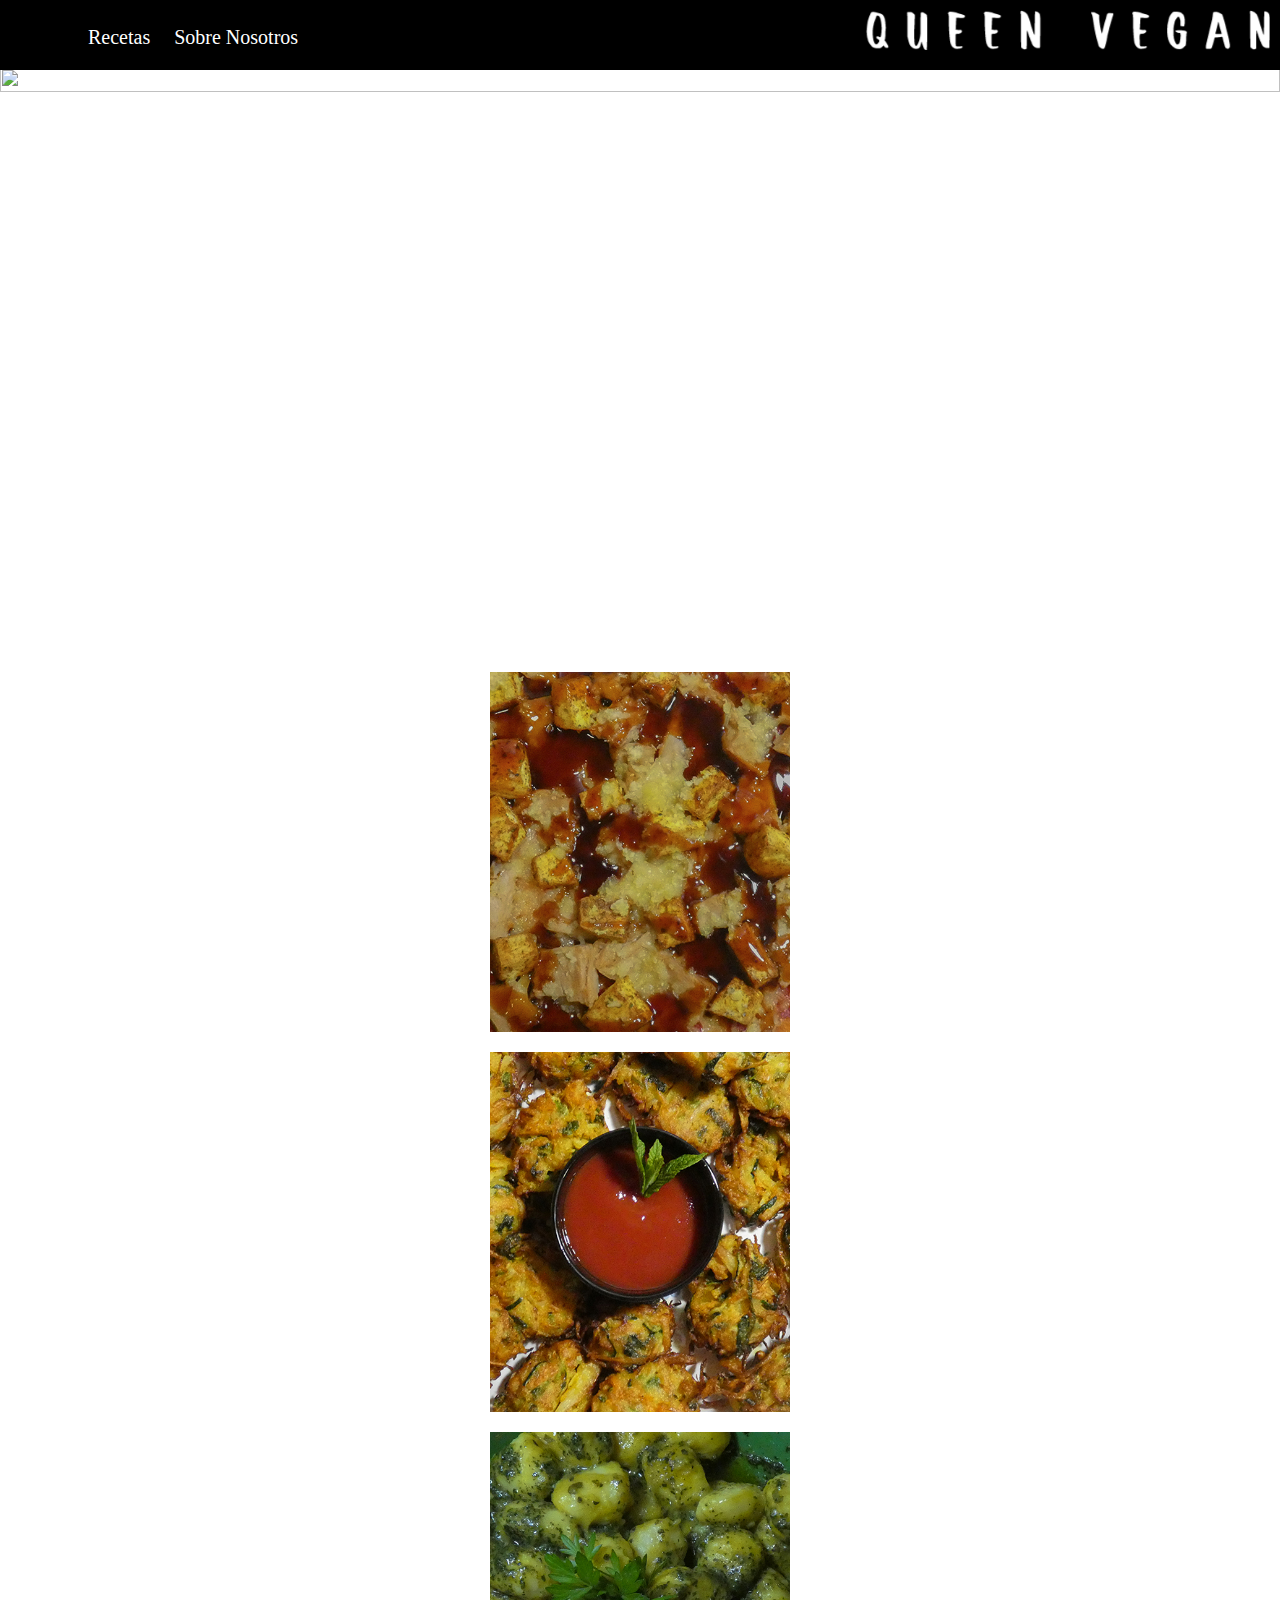
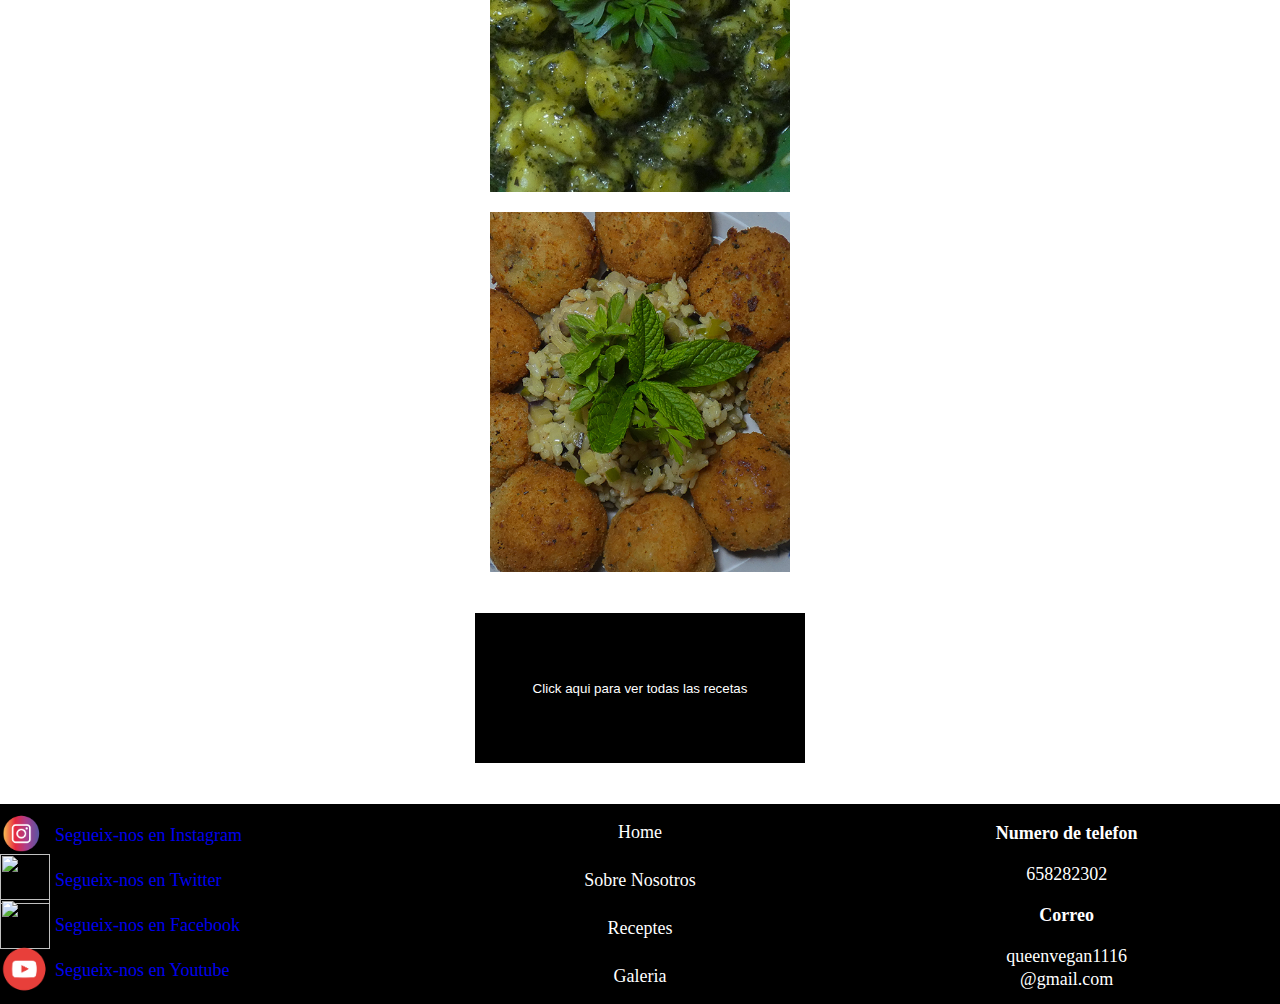
==== index.html @ 38cb56ca "Update index.html" ====
<html>
      <head>
              <meta charset="utf-8">
              <meta author="Cristian">
              <meta lang="es">
              <meta name="viewport" content="width=device-width"/>

              <link rel="stylesheet" href="estils.css">

              <link rel="preconnect" href="https://fonts.gstatic.com">
              <link href="https://fonts.googleapis.com/css2?family=Kanit&display=swap" rel="stylesheet">

              <link rel="stylesheet" media="only screen and (max-width: 423px)" href="movilprincipal.css">
              <link rel="stylesheet" media="only screen and (min-width: 424px) and (max-width: 768px)" href="tabletprincipal.css">
              <link rel="stylesheet" media="only screen and (min-width: 769px)" href="pcprincipal.css">
              <meta name="viewport" content="width=device-width, user-scalable=no, initial-scale=1.0, maximum-scale=1.0, minimum-scale=1.0">
              <title>Queen Vegan</title>
  </head>
  <body>
    <header class="header">
      <div class="contenedor logo-nav-contenedor">
        <div class="nav">
          <nav>
          <input type="checkbox" id="menu">
          <label for="menu"> ☰ </label>
          <ul>
            <a href="indexreceta.html"><li>Recetas</li></a>
            <a href="indexsn.html"><li>Sobre Nosotros</li></a>

          </ul>
        </nav>
      </div>
    </div>
      <div class="imgletras"><img src="img/letras.png">
    </div>
      </header>
      <main class="main">

        <div class="slider">
  			<ul>
  				<li>
    <img src="QueenVegan/img/F1.jpg" alt="">
   </li>
  				<li>
    <img src="QueenVegan/img/F2.jpg" alt="">
  </li>
  				<li>
    <img src="QueenVegan/img/F3.jpg" alt="">
  </li>
  				<li>
    <img src="QueenVegan/img/F4.jpg" alt="">
  </li>
  			</ul>
  		</div>


  <div class="container" id="uno">
      <div class="middle">
        <form method="get" action="indexpizza.html">
          <input type="submit" value="Pizza con heura y tofu" class="text" id="pizza">
        </form>
      </div>
  </div>

  <div class="container" id="dos">
      <div class="middle">
        <form method="get" action="indexpakoras.html">
          <input type="submit" value="Pakoras" class="text" id="pakoras">
        </form>
      </div>
  </div>

  <div class="container" id="tres">
      <div class="middle">
        <form method="get" action="indexgnochis.html">
          <input type="submit" value="Gnochis amb pesto" class="text" id="gnochis">
        </form>
      </div>
  </div>

  <div class="container" id="cuatro">
      <div class="middle">
        <form method="get" action="indexarancinis.html">
          <input type="submit" value="Arancinis d'alberginia" class="text" id="arancinis">
        </form>
      </div>
  </div>

  <div id="boton">
    <form method="get" action="indexrecetas.html">
      <input type="submit" value="Click aqui para ver todas las recetas" class="submit">
    </form>
  </div>

  <div id="espacio">
  </div>
      </main>
      <footer>
        <div class="footer">
          <div class="redessociales">
            <div id="euno">
            <div><img src="img/insta.png"></div>
            <a href="https://instagram.com/queen._.vegan?utm_medium=copy_link"><p>Segueix-nos en Instagram</p>
            </div>
            <div id="edos">
            <img src="img/twitter.png">
            <a href="https://twitter.com/queenvegan1?s=08"><p>Segueix-nos en Twitter</p></a>
            </div>
            <div id="etres">
            <img src="img/facebook.png">
            <a href="https://www.facebook.com/queenvegan.guillen/"><p>Segueix-nos en Facebook</p></a>
            </div>
            <div id="ecuatro">
            <img src="img/youtube.png">
            <a href="https://www.youtube.com/channel/UCMlB-XpJbhdMsSPBMeSST_w"><p>Segueix-nos en Youtube</p></a>
            </div>
          </div>
          <div class="acesosdirectos">
            <div class="textuno">
              <p>Home</p>
              <p>Sobre Nosotros</p>
              <p>Receptes</p>
              <p>Galeria</p>
            </div>
          </div>
          <div class="contacto">
            <div class="textodos">
            <p><b>Numero de telefon</b></p><p>658282302</p><p><b>Correo</b></p> <p>queenvegan1116<br>@gmail.com</p>
          </div>
          </div>
        </div>
      </footer>
  </body>

</html>
---- movilprincipal.css ----
body {
  background-image: url(img/Fondo.jpg);
  background-repeat: no-repeat;
  margin: 0;
  padding: 0;
}

.contenedor {
  width: 100%;
  background-color: black;
  height: 40px;
}
.header {
  background-color: black;
  position: fixed;
  left: 0;
  top: 0;
  width: 100%;
}

#pizza {
    margin-left: -35px;
}

#pakoras{
  margin-left: -7px;
}

#gnochis {
  margin-left: -25px;
}

#arancinis {
  margin-left: -30px;
}

.imgletras img{
  height: 25px;
}

.imgletras {
  height: 20px;
  width: auto;
  position: absolute;
  top: 6px;
  right: 12px;
  float: left;
}

.logo-nav-contenedor {
  justify-content: space-between;
  align-items: center;
}


.nav {
 margin-top: 9px;
 margin-left: 9px;
}

.nav ul{
  display: none;
}

.nav input:checked  ~ ul{
  display:block;
}

.nav input {
  display: none;
}

.nav label {
  box-sizing: border-box;
  display: inline-block;
  border: 1px solid white;
  border-radius: 5px;
  width: 30px;
  height: 30px;
  line-height: 30px;
  font-weight: bold;
  text-align: center;
  user-select: none;
  color: white;
}

.nav label:hover{
  background: grey;
}

.nav input:checked ~ label {
  background: lightgrey;
}

.nav ul{
  margin-top:0;
  padding: 0;
  width: 200px;

}


.nav li {
  display: block;
  background: lightgrey;
  margin: 0;
  padding: 10px;
  list-style: none;
  border-bottom: 1px solid grey;
}

.nav li:hover {
  filter: brightness(110%);
}


.main{
  padding-top: 52px;
}

.slider {
  height: auto;
	width: 100%;
	margin: 0 auto;
  padding: 0;
	overflow: hidden;
}

.slider ul {
	display: flex;
	padding: 0;
	width: 400%;

	animation: cambio 16s infinite alternate linear;
}

.slider li {
	width: 100%;
	list-style: none;
}

.slider img {
	width: 100%;
  height: auto;
}

@keyframes cambio {
	0% {margin-left: 0;}
	20% {margin-left: 0;}

	25% {margin-left: -100%;}
	45% {margin-left: -100%;}

	50% {margin-left: -200%;}
	70% {margin-left: -200%;}

	75% {margin-left: -300%;}
	100% {margin-left: -300%;}
}

#uno {
    background-image: url(img/F1Receta.jpg);
}

#dos {
    background-image: url(img/F2Receta.jpg);
}

#tres {
    background-image: url(img/F3Receta.jpg);
}

#cuatro {
    background-image: url(img/F4Receta.jpg);
}


.container {

  background-position: center;
  background-size: cover;
  width: 200px;
  height: 260px;
  margin-left: auto;
  margin-right: auto;
  margin-top: 20px;
}


.middle {
  position: relative;
  top: 120px;
  width: 120px;
  height: 30px;
  margin-left: auto;
  margin-right: auto;
  opacity: 0;
  text-align: center;

}

.container:hover{
  width: 240px;
  height: 300px;
}

.container:hover .middle {
  opacity: 1;
}

.text {
  background-color: #04AA6D;
  color: white;
  font-size: 16px;
  padding: 15px;
}

.submit {
  width: 230px;
  height: 50px;
  margin: 1px;
  text-align: center;
  background-color: black;
  color: white;
  border: none;
}

#boton{
  margin-top: 40px;
  margin-right: auto;
  margin-left: auto;
  width: 232px;
  height: 52px;
}

#espacio{
  height: 40px;
  width: 40px;
}

a{
  text-decoration: none;
  color: black;
  }

.footer {
  margin-bottom: 0px;
  width: 100%;
  height: 150px;
  margin-left: 0px;
  margin-right: 0px;
  background-color: black;
  color: white;
}

.redessociales {
  width: calc(100%/3);
  height: 100%;
  float: left;
}

.acesosdirectos {
  width: calc(100%/3);
  height: 100%;
  float: left;
}

.contacto {
  width: calc(100%/3);
  height: 100%;
  float: left;
}

.redessociales img {
  height: 35px;
}

.redessociales p{
font-size: 12px;
margin-top: -27px;
margin-left: 35px;
padding: 0px;
}

#euno {
margin: 0px;
padding: 0px;
float: left;
height: 35px;
}

#edos {
  margin: 0px;
  padding: 0px;
  float: left;
  height: 35px;
}

#etres {
  margin: 0px;
  padding: 0px;
  float: left;
  height: 35px;
}

#ecuatro {
  margin: 0px;
  padding: 0px;
  float: left;
  height: 35px;
}

.acesosdirectos {
  font-size: 12px;
  text-align: center;
  line-height: 25px;
}

.textuno {
  height: auto;
  margin-top: -5px;
}

.contacto {
  font-size: 12px;
  text-align: center;
  line-height: 15px;
}
---- tabletprincipal.css ----
body {
  background-image: url(img/Fondo.jpg);
  background-repeat: no-repeat;
  margin: 0;
  padding: 0;
}

.contenedor {
  width: 100%;
  background-color: black;
  height: 55px;
}
.header {
  background-color: black;
  position: fixed;
  left: 0;
  top: 0;
  width: 100%;
  height: 55px;
}

#pizza {
    margin-left: -60px;
}

#pakoras{
  margin-left: -7px;
}

#gnochis {
  margin-left: -50px;
}

#arancinis {
  margin-left: -60px;
}

.logo-nav-contenedor {
  justify-content: space-between;
  align-items: center;
}

.imgletras {
  height: 40px;
  position: absolute;
  right: 10px;
  top: 12px;
}

.imgletras img{
  height: 40px;
}

.nav {
 margin-top: 12px;
 margin-left: 12px;
}
.nav ul{
  display: none;
}

.nav input:checked  ~ ul{
  display:block;
}

.nav input {
  display: none;
}

.nav label {
  box-sizing: border-box;
  display: inline-block;
  border: 1px solid white;
  border-radius: 5px;
  width: 30px;
  height: 30px;
  line-height: 30px;
  font-weight: bold;
  text-align: center;
  user-select: none;
  color: white;
}

.nav label:hover{
  background: grey;
}

.nav input:checked ~ label {
  background: lightgrey;
}

.nav ul{
  margin-top:0;
  padding: 0;
  width: 200px;

}


.nav li {
  display: block;
  background: lightgrey;
  margin: 0;
  padding: 10px;
  list-style: none;
  border-bottom: 1px solid grey;
}

.nav li:hover {
  filter: brightness(110%);
}


.main{
  padding-top: 51px;
}

.slider {
  height: auto;
	width: 100%;
	margin: 0 auto;
  padding: 0;
	overflow: hidden;
}

.slider ul {
	display: flex;
	padding: 0;
	width: 400%;

	animation: cambio 16s infinite alternate linear;
}

.slider li {
	width: 100%;
	list-style: none;
}

.slider img {
	width: 100%;
  height: auto;
}

@keyframes cambio {
	0% {margin-left: 0;}
	20% {margin-left: 0;}

	25% {margin-left: -100%;}
	45% {margin-left: -100%;}

	50% {margin-left: -200%;}
	70% {margin-left: -200%;}

	75% {margin-left: -300%;}
	100% {margin-left: -300%;}
}

#uno {
    background-image: url(img/F1Receta.jpg);
}

#dos {
    background-image: url(img/F2Receta.jpg);
}

#tres {
    background-image: url(img/F3Receta.jpg);
}

#cuatro {
    background-image: url(img/F4Receta.jpg);
}


.container {
  background-position: center;
  background-size: cover;
  width: 300px;
  height: 360px;
  margin-left: auto;
  margin-right: auto;
  margin-top: 20px;
}


.middle {
  position: relative;
  top: 200px;
  width: 120px;
  height: 30px;
  margin-left: auto;
  margin-right: auto;
  opacity: 0;
  text-align: center;

}

.container:hover{
  width: 440px;
  height: 500px;
}

.container:hover .middle {
  opacity: 1;
}

.text {
  background-color: #04AA6D;
  color: white;
  font-size: 20px;
  padding: 23px;
}

.submit {
  width: 230px;
  height: 50px;
  margin: 1px;
  text-align: center;
  background-color: black;
  color: white;
  border: none;
}

#boton{
  margin-top: 40px;
  margin-right: auto;
  margin-left: auto;
  width: 232px;
  height: 52px;
}

#espacio{
  height: 40px;
  width: 40px;
}

a{
  text-decoration: none;
  color: black;
  }

  .footer {
    margin-bottom: 0px;
    width: 100%;
    height: 150px;
    margin-left: 0px;
    margin-right: 0px;
    background-color: black;
    color: white;
  }

  .redessociales {
    width: calc(100%/3);
    height: 100%;
    float: left;
  }

  .acesosdirectos {
    width: calc(100%/3);
    height: 100%;
    float: left;
  }

  .contacto {
    width: calc(100%/3);
    height: 100%;
    float: left;
  }

  .redessociales img {
    height: 30px;
  }

  .redessociales p{
  font-size: 12px;
  margin-top: -32px;
  margin-left: 28px;
  padding: 0px;
  line-height: 30px;
  }

  #euno {
  margin: 0px;
  padding: 0px;
  float: left;
  height: 35px;

  }

  #edos {
    margin: 0px;
    padding: 0px;
    float: left;
    height: 35px;
  }

  #etres {
    margin: 0px;
    padding: 0px;
    float: left;
    height: 35px;
  }

  #ecuatro {
    margin: 0px;
    padding: 0px;
    float: left;
    height: 35px;
  }

  .acesosdirectos {
    font-size: 12px;
    text-align: center;
    line-height: 20px;
  }

  .textuno {
    height: auto;
    margin-top: -5px;
  }

  .contacto {
    font-size: 12px;
    text-align: center;
    line-height: 15px;
  }
---- pcprincipal.css ----
body {
  background-image: url(img/Fondo.jpg);
  background-repeat: no-repeat;
  margin: 0;
  padding: 0;
}

.header label {
    height: 5px;
    width: 5px;
}

.contenedor {
  width: 100%;
  background-color: black;
  height: 70px;
}
.header {
  background-color: black;
  position: fixed;
  left: 0;
  top: 0;
  width: 100%;
  height: 70px;
}

.imgletras img{
  height: 40px;
}

.imgletras {
  height: 50px;
  position: fixed;
  right: 10px;
  top: 10px;
}

.header input {
  color: black;
  background-color: black;
  opacity: 0%;
  float: left;
}

.header ul {
  color: white;
 display: inline-block;
 list-style: none;
}
.header li {
  display: inline-block;
  color: white;
  padding: 10px;
  font-size: 20px;
}

a {
  text-decoration: none;

}
.header nav {
  margin-left: 0px;
  width: 1000px;
  float: left;
}

.main{
  padding-top: 52px;
}

#pizza {
    margin-left: -35px;
}

#pakoras{
  margin-left: -7px;
}

#gnochis {
  margin-left: -25px;
}

#arancinis {
  margin-left: -30px;
}


.slider {
  height: auto;
	width: 100%;
  height: 600px;
	margin: 0 auto;
  padding: 0;
	overflow: hidden;
}

.slider ul {
	display: flex;
	padding: 0;
	width: 400%;

	animation: cambio 16s infinite alternate linear;
}

.slider li {
	width: 100%;
	list-style: none;
}

.slider img {
	width: 100%;
  height: auto;
}

@keyframes cambio {
	0% {margin-left: 0;}
	20% {margin-left: 0;}

	25% {margin-left: -100%;}
	45% {margin-left: -100%;}

	50% {margin-left: -200%;}
	70% {margin-left: -200%;}

	75% {margin-left: -300%;}
	100% {margin-left: -300%;}
}

#uno {
    background-image: url(img/F1Receta.jpg);
}

#dos {
    background-image: url(img/F2Receta.jpg);
}

#tres {
    background-image: url(img/F3Receta.jpg);
}

#cuatro {
    background-image: url(img/F4Receta.jpg);
}


.container {

  background-position: center;
  background-size: cover;
  width: 300px;
  height: 360px;
  margin-left: auto;
  margin-right: auto;
  margin-top: 20px;
}


.middle {
  position: relative;
  top: 200px;
  width: 220px;
  height: 30px;
  margin-left: auto;
  margin-right: auto;
  opacity: 0;
  text-align: center;

}

.container:hover{
  width: 340px;
  height: 400px;
}

.container:hover .middle {
  opacity: 1;
}

.text {
  background-color: #04AA6D;
  color: white;
  font-size: 18px;
  padding: 22px;
}

.submit {
  width: 330px;
  height: 150px;
  margin: 1px;
  text-align: center;
  background-color: black;
  color: white;
  border-style: none;
}

#boton{
  margin-top: 40px;
  margin-right: auto;
  margin-left: auto;
  width: 332px;
  height: 152px;
}

#espacio{
  height: 40px;
  width: 40px;
}

  .footer {
    margin-bottom: 0px;
    width: 100%;
    height: 200px;
    margin-left: 0px;
    margin-right: 0px;
    background-color: black;
    color: white;
  }

  .redessociales {
    width: calc(100%/3);
    height: 100%;
    float: left;
  }

  .acesosdirectos {
    width: calc(100%/3);
    height: 100%;
    float: left;
  }

  .contacto {
    width: calc(100%/3);
    height: 100%;
    float: left;
  }

  .redessociales img {
    height: 50px;
  }

  .redessociales p{
  font-size: 18px;
  margin-top: -34px;
  margin-left: 55px;
  padding: 0px;
  }

  #euno {
  margin-top: 5px;
  margin-bottom: 5px;
  padding: 0px;
  float: left;
  height: 35px;

  }

  #edos {
    margin-top: 5px;
    margin-bottom: 5px;
    float: left;
    height: 35px;
  }

  #etres {
    margin-top: 5px;
    margin-bottom: 5px;
    float: left;
    height: 35px;
  }

  #ecuatro {
    margin-top: 5px;
    margin-bottom: 5px;
    float: left;
    height: 30px;
  }

  .acesosdirectos {
    font-size: 18px;
    text-align: center;
    line-height: 30px;
  }

  .textuno {
    height: auto;
    margin-top: -5px;
  }

  .contacto {
    font-size: 18px;
    text-align: center;
    line-height: 23px;
  }
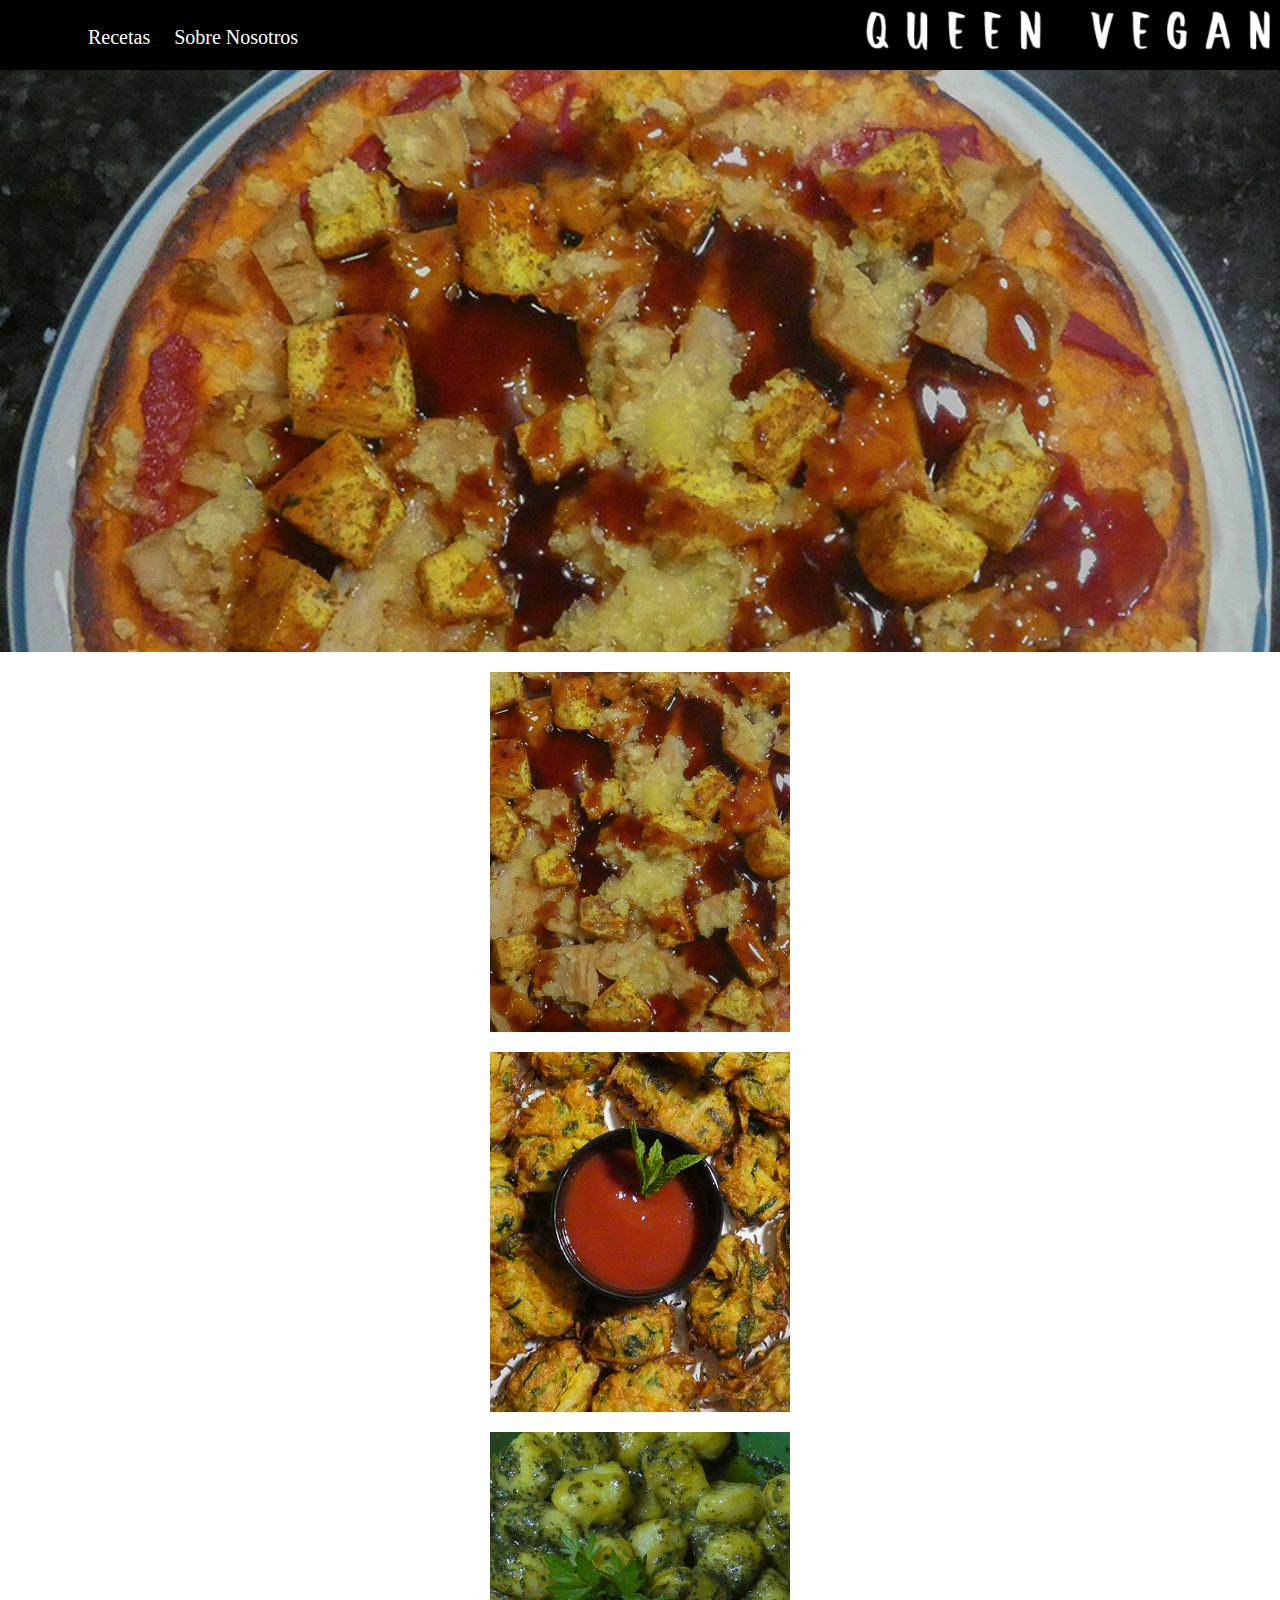
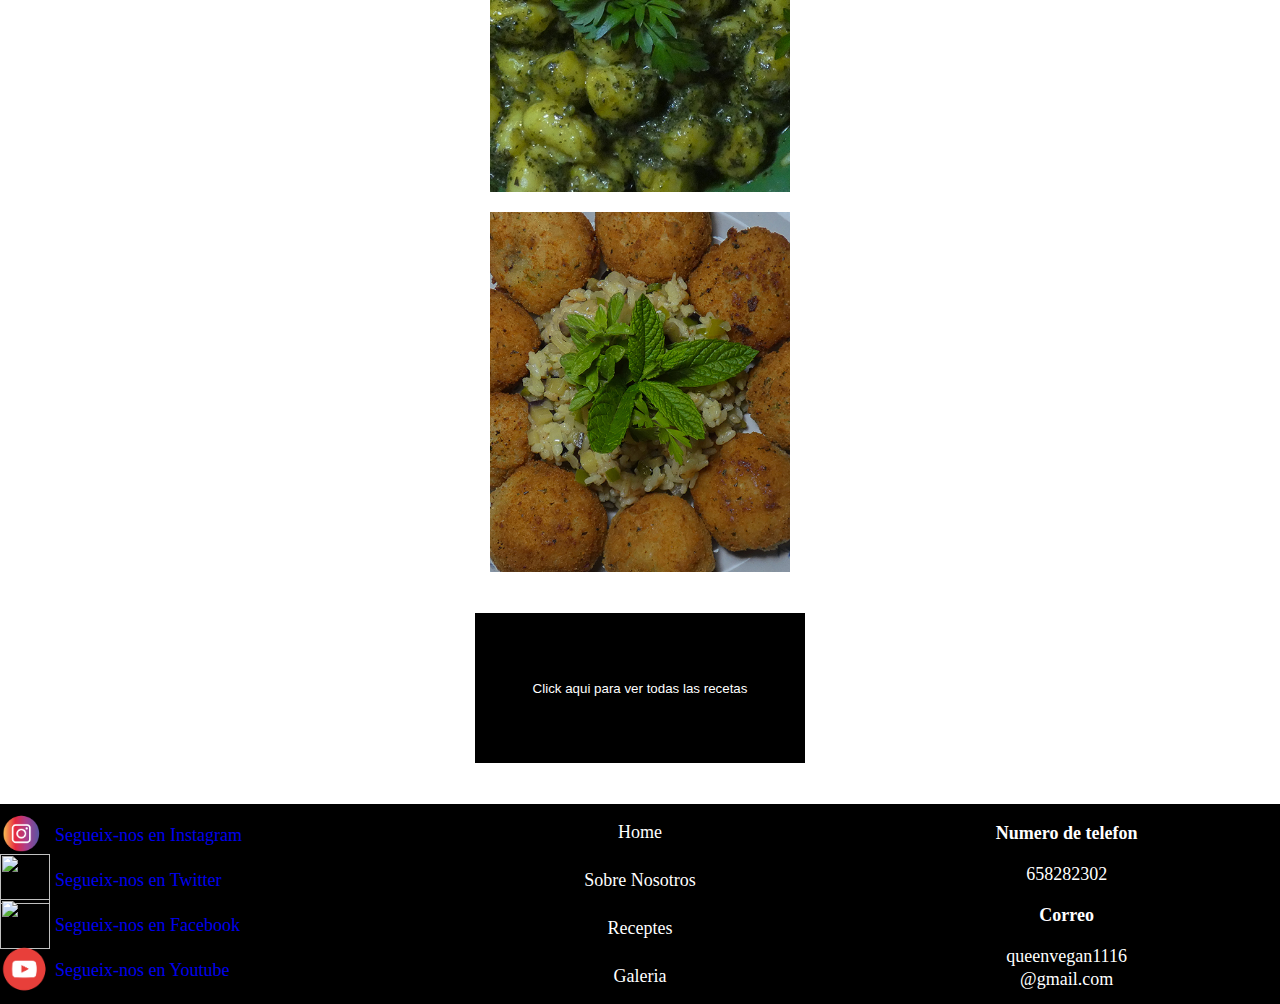
==== commit 17c48933: "Update index.html" ====
--- a/index.html
+++ b/index.html
@@ -40,16 +40,16 @@
         <div class="slider">
   			<ul>
   				<li>
-    <img src="QueenVegan/img/F1.jpg" alt="">
+    <img src="img/F1.jpg" alt="">
    </li>
   				<li>
-    <img src="QueenVegan/img/F2.jpg" alt="">
+    <img src="img/F2.jpg" alt="">
   </li>
   				<li>
-    <img src="QueenVegan/img/F3.jpg" alt="">
+    <img src="img/F3.jpg" alt="">
   </li>
   				<li>
-    <img src="QueenVegan/img/F4.jpg" alt="">
+    <img src="img/F4.jpg" alt="">
   </li>
   			</ul>
   		</div>
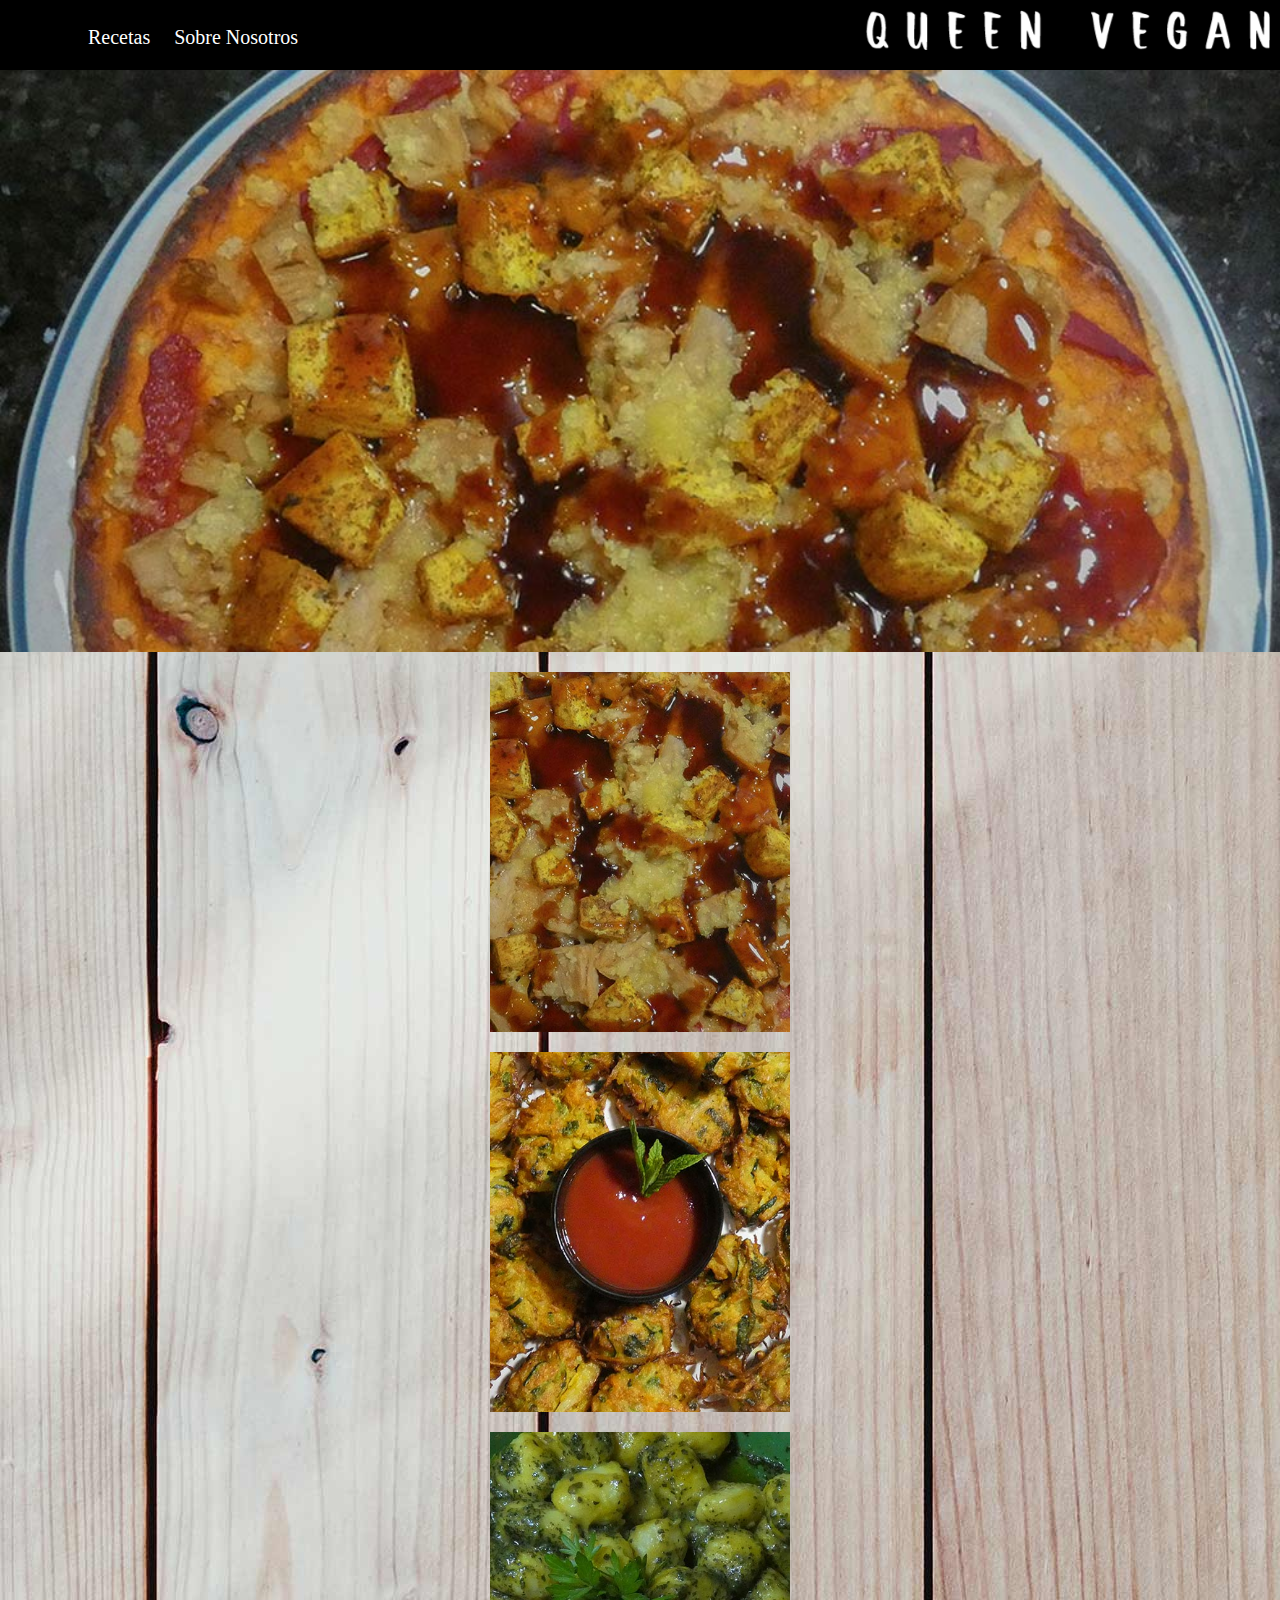
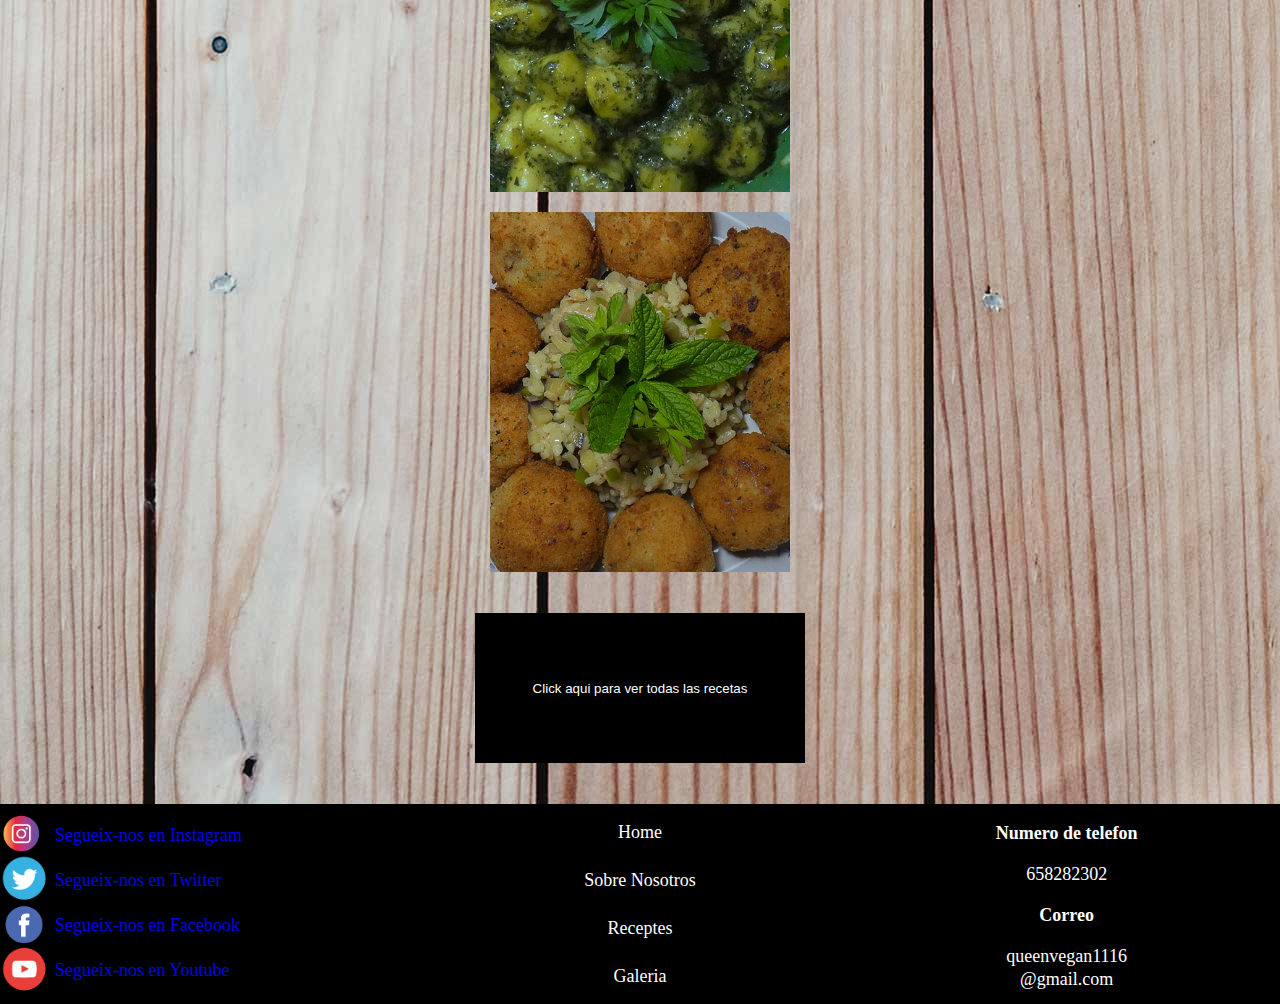
==== commit 95c3601b: "Update index.html" ====
--- a/index.html
+++ b/index.html
@@ -104,11 +104,11 @@
             <a href="https://instagram.com/queen._.vegan?utm_medium=copy_link"><p>Segueix-nos en Instagram</p>
             </div>
             <div id="edos">
-            <img src="img/twitter.png">
+            <img src="img/Twitter.png">
             <a href="https://twitter.com/queenvegan1?s=08"><p>Segueix-nos en Twitter</p></a>
             </div>
             <div id="etres">
-            <img src="img/facebook.png">
+            <img src="img/Facebook.png">
             <a href="https://www.facebook.com/queenvegan.guillen/"><p>Segueix-nos en Facebook</p></a>
             </div>
             <div id="ecuatro">
--- a/movilprincipal.css
+++ b/movilprincipal.css
@@ -1,5 +1,5 @@
 body {
-  background-image: url(img/Fondo.jpg);
+  background-image: url(img/fondo.jpg);
   background-repeat: no-repeat;
   margin: 0;
   padding: 0;
--- a/tabletprincipal.css
+++ b/tabletprincipal.css
@@ -1,5 +1,5 @@
 body {
-  background-image: url(img/Fondo.jpg);
+  background-image: url(img/fondo.jpg);
   background-repeat: no-repeat;
   margin: 0;
   padding: 0;
--- a/pcprincipal.css
+++ b/pcprincipal.css
@@ -1,5 +1,5 @@
 body {
-  background-image: url(img/Fondo.jpg);
+  background-image: url(img/fondo.jpg);
   background-repeat: no-repeat;
   margin: 0;
   padding: 0;
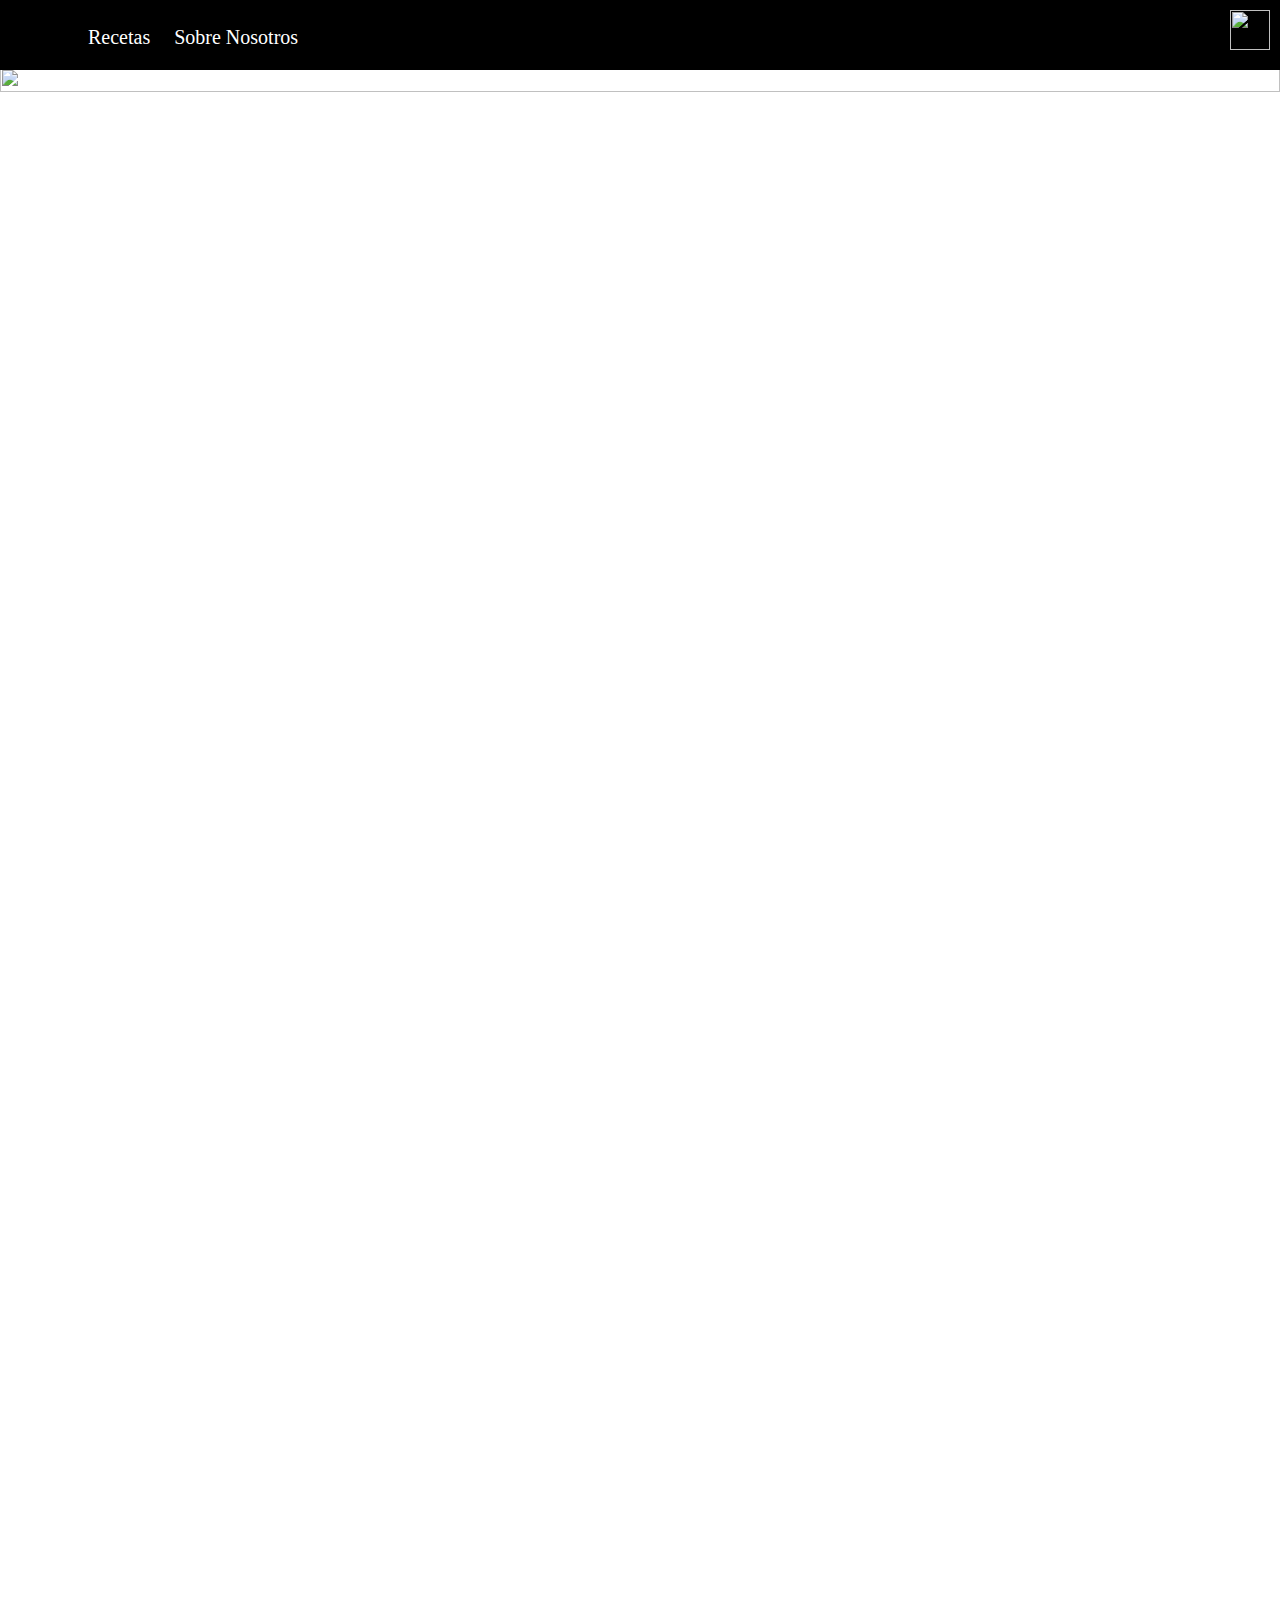
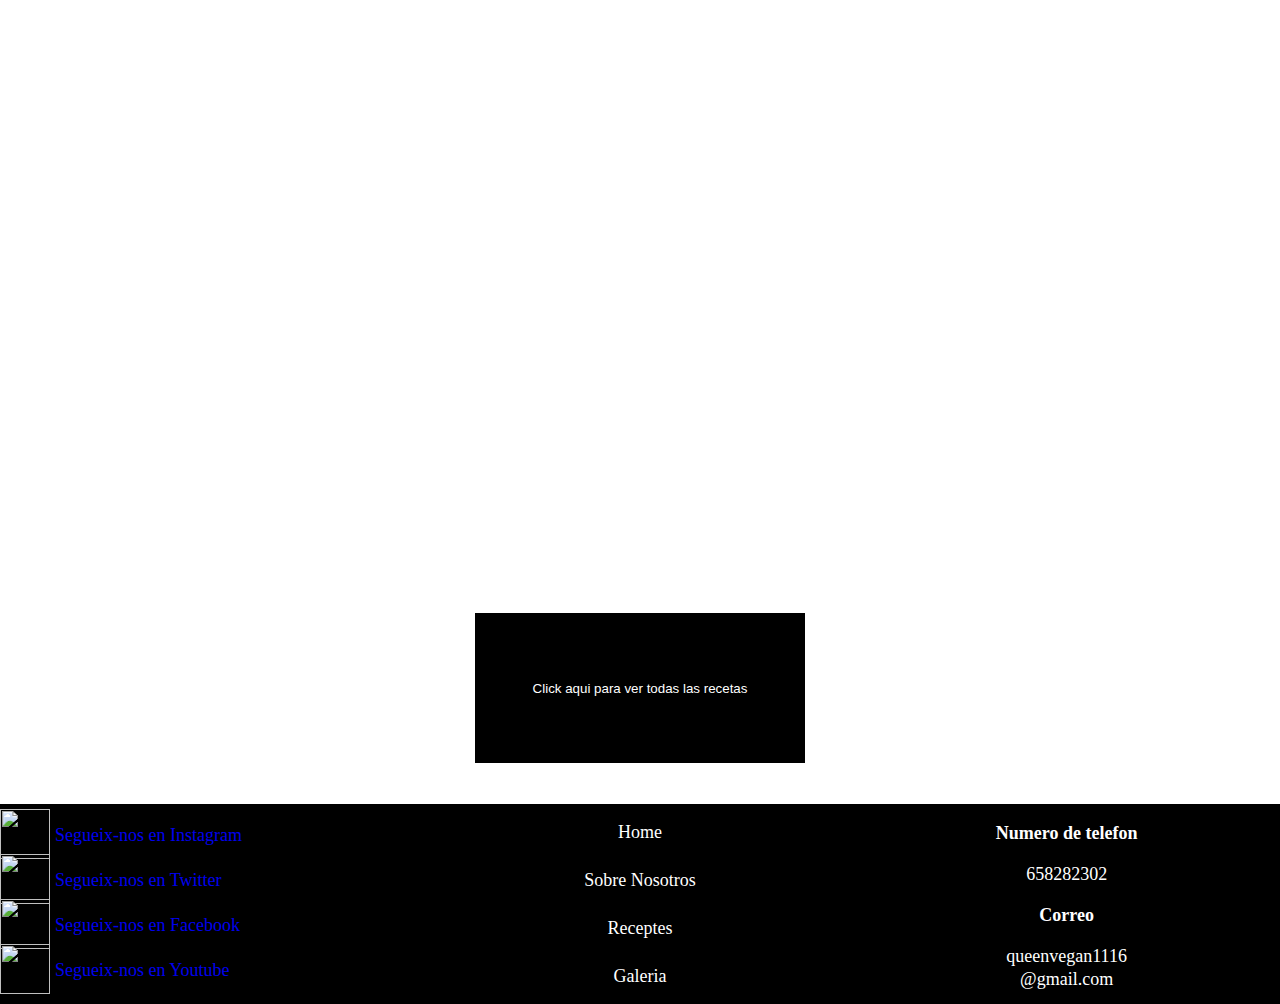
==== commit ac8b2329: "Update index.html" ====
--- a/index.html
+++ b/index.html
@@ -104,11 +104,11 @@
             <a href="https://instagram.com/queen._.vegan?utm_medium=copy_link"><p>Segueix-nos en Instagram</p>
             </div>
             <div id="edos">
-            <img src="img/Twitter.png">
+            <img src="img/twitter.png">
             <a href="https://twitter.com/queenvegan1?s=08"><p>Segueix-nos en Twitter</p></a>
             </div>
             <div id="etres">
-            <img src="img/Facebook.png">
+            <img src="img/facebook.png">
             <a href="https://www.facebook.com/queenvegan.guillen/"><p>Segueix-nos en Facebook</p></a>
             </div>
             <div id="ecuatro">
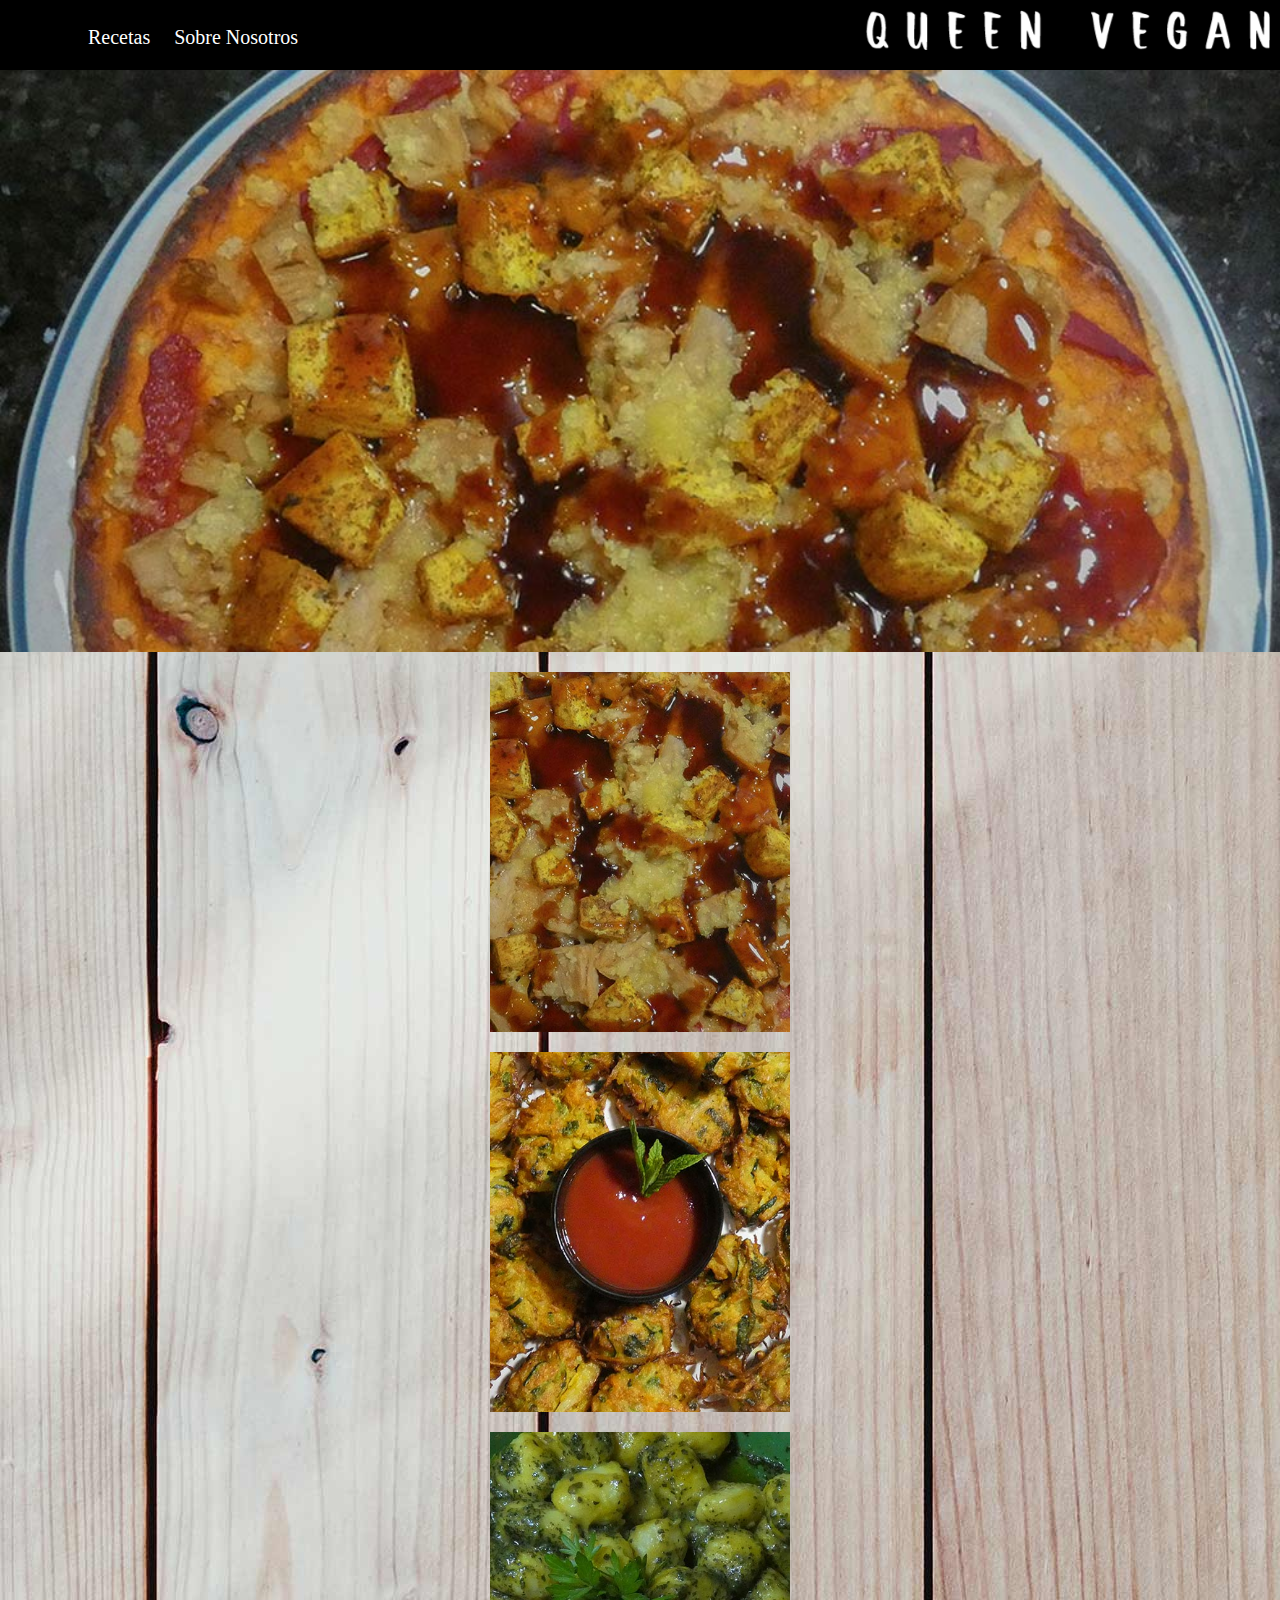
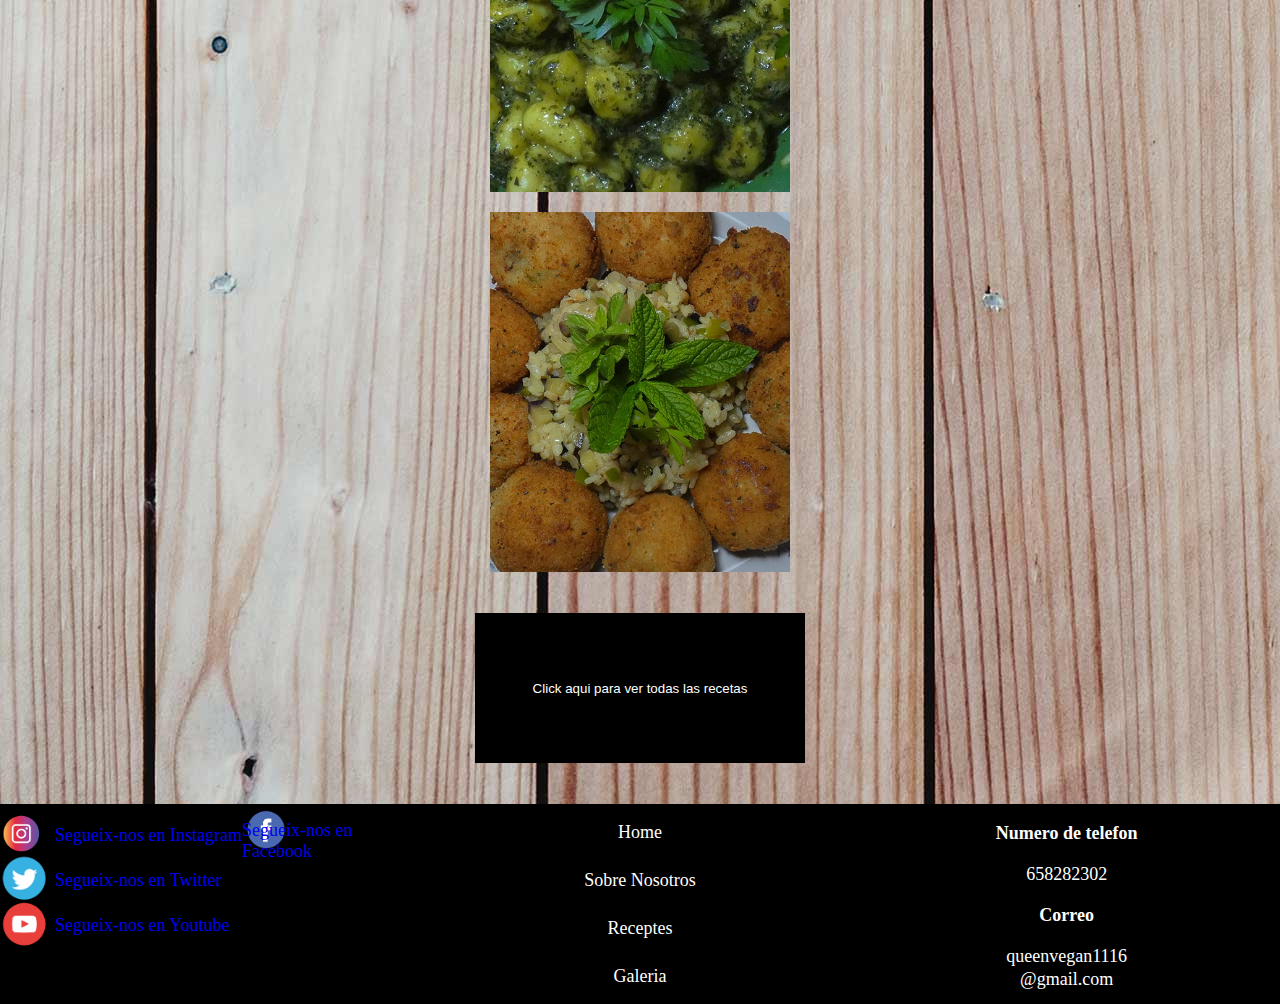
==== commit 8565a20f: "Update index.html" ====
--- a/index.html
+++ b/index.html
@@ -103,11 +103,11 @@
             <div><img src="img/insta.png"></div>
             <a href="https://instagram.com/queen._.vegan?utm_medium=copy_link"><p>Segueix-nos en Instagram</p>
             </div>
-            <div id="edos">
+            <div id="euno">
             <img src="img/twitter.png">
             <a href="https://twitter.com/queenvegan1?s=08"><p>Segueix-nos en Twitter</p></a>
             </div>
-            <div id="etres">
+            <div id="ecuartro">
             <img src="img/facebook.png">
             <a href="https://www.facebook.com/queenvegan.guillen/"><p>Segueix-nos en Facebook</p></a>
             </div>
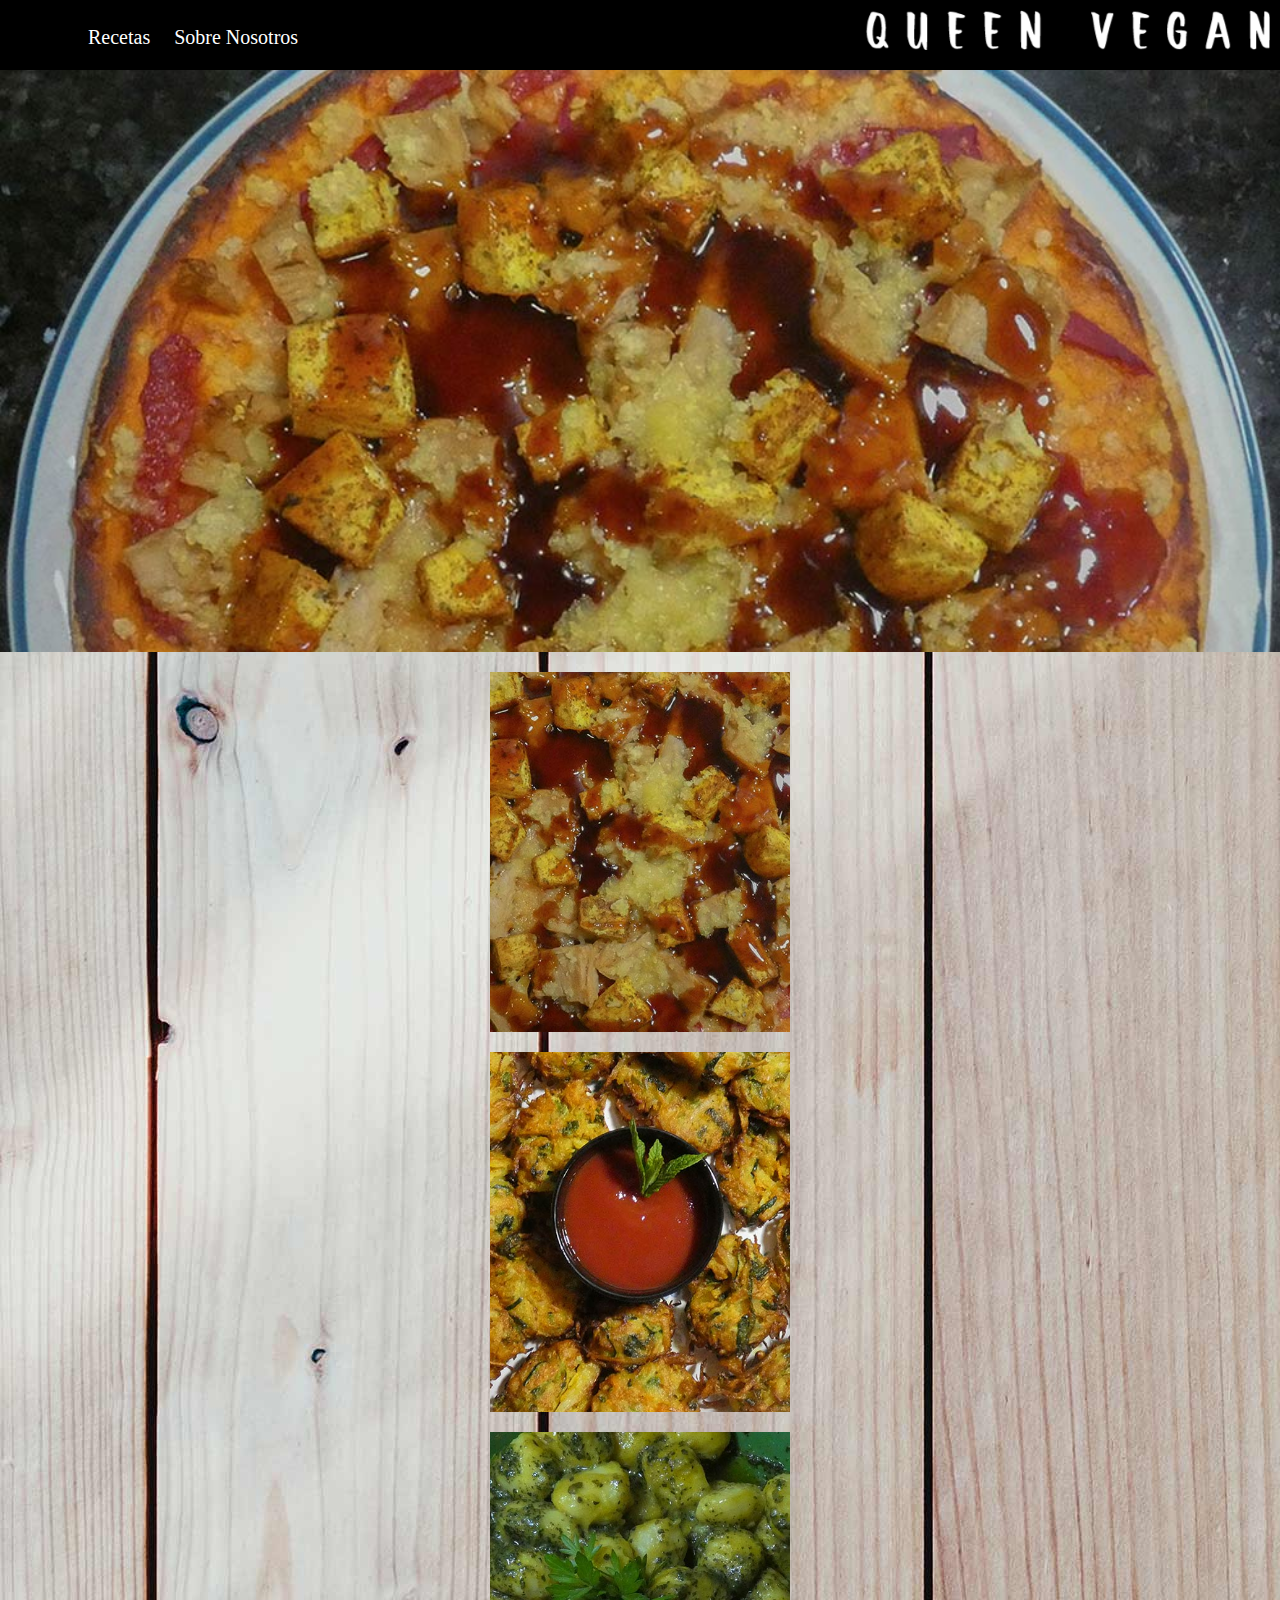
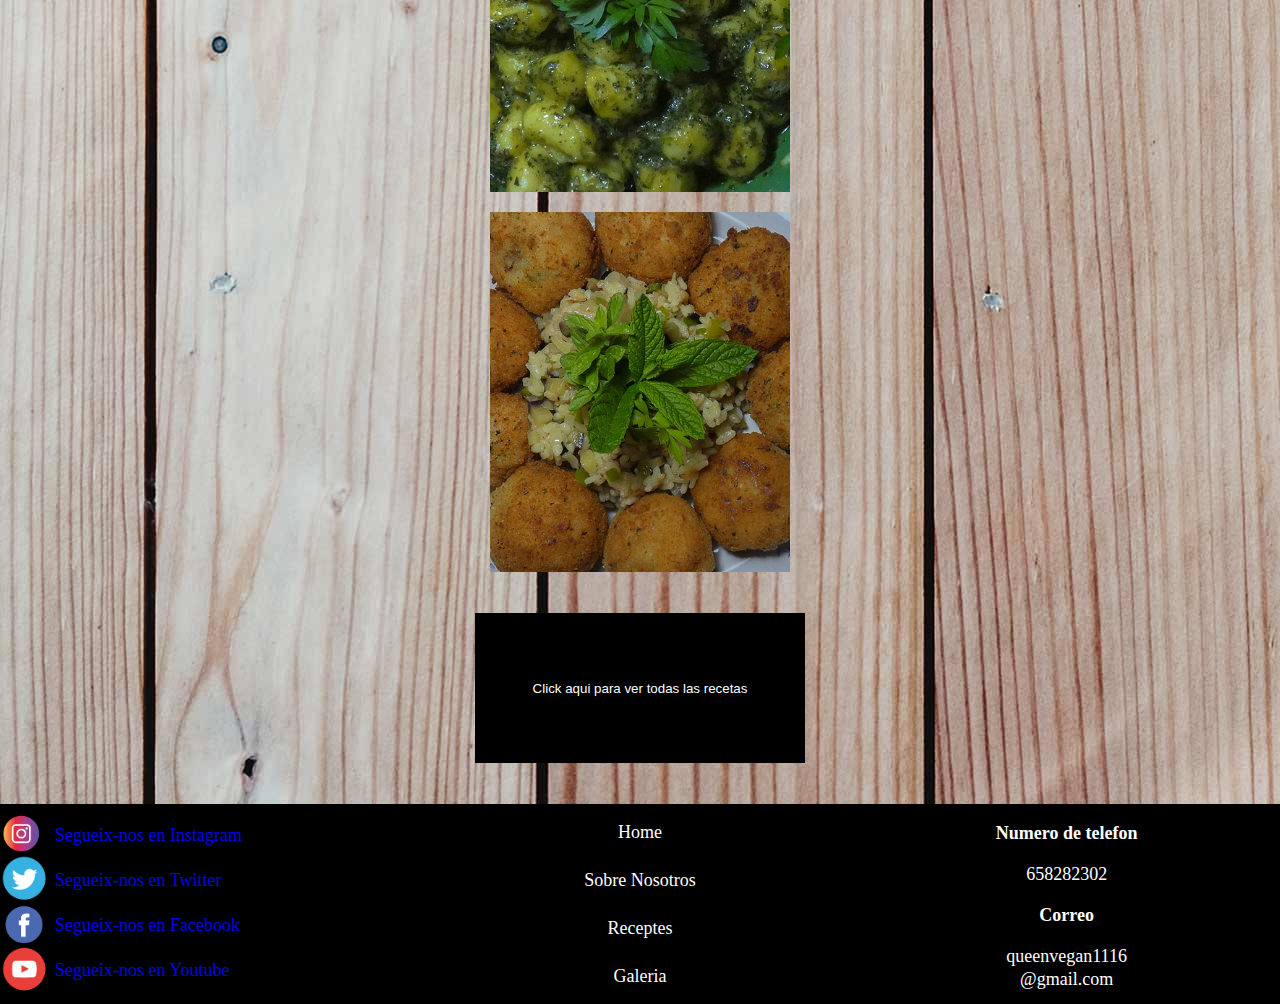
==== commit 91d56bfe: "Update index.html" ====
--- a/index.html
+++ b/index.html
@@ -107,11 +107,11 @@
             <img src="img/twitter.png">
             <a href="https://twitter.com/queenvegan1?s=08"><p>Segueix-nos en Twitter</p></a>
             </div>
-            <div id="ecuartro">
+            <div id="euno">
             <img src="img/facebook.png">
             <a href="https://www.facebook.com/queenvegan.guillen/"><p>Segueix-nos en Facebook</p></a>
             </div>
-            <div id="ecuatro">
+            <div id="euno">
             <img src="img/youtube.png">
             <a href="https://www.youtube.com/channel/UCMlB-XpJbhdMsSPBMeSST_w"><p>Segueix-nos en Youtube</p></a>
             </div>
